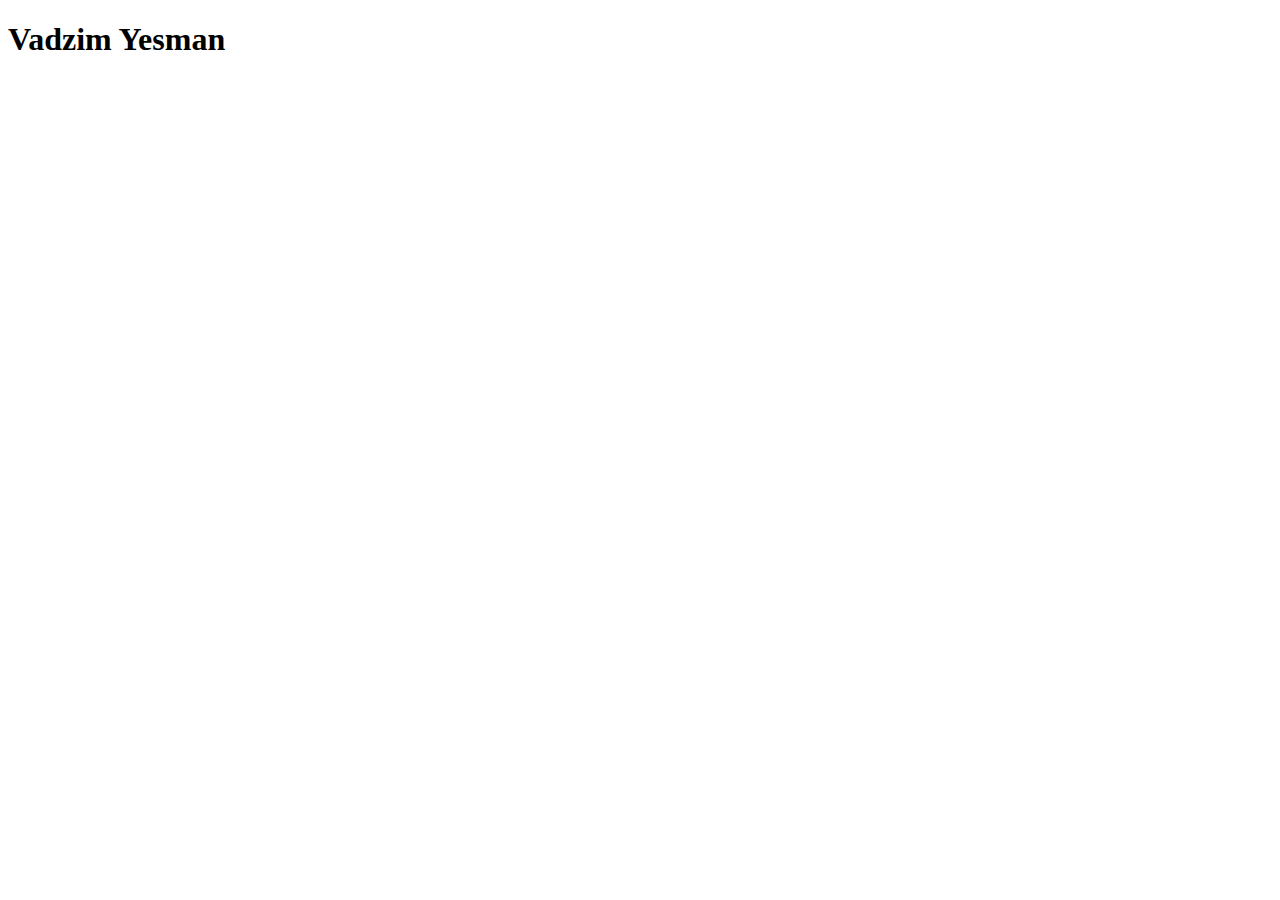
==== index.html @ 07c26eba "rename html file" ====
<!DOCTYPE html>
<html lang="en">
<head>
    <meta charset="UTF-8">
    <meta http-equiv="X-UA-Compatible" content="IE=edge">
    <meta name="viewport" content="width=device-width, initial-scale=1.0">
    <title>Document</title>
</head>
<body>
    <h1>Vadzim Yesman</h1> 
</body>
</html>
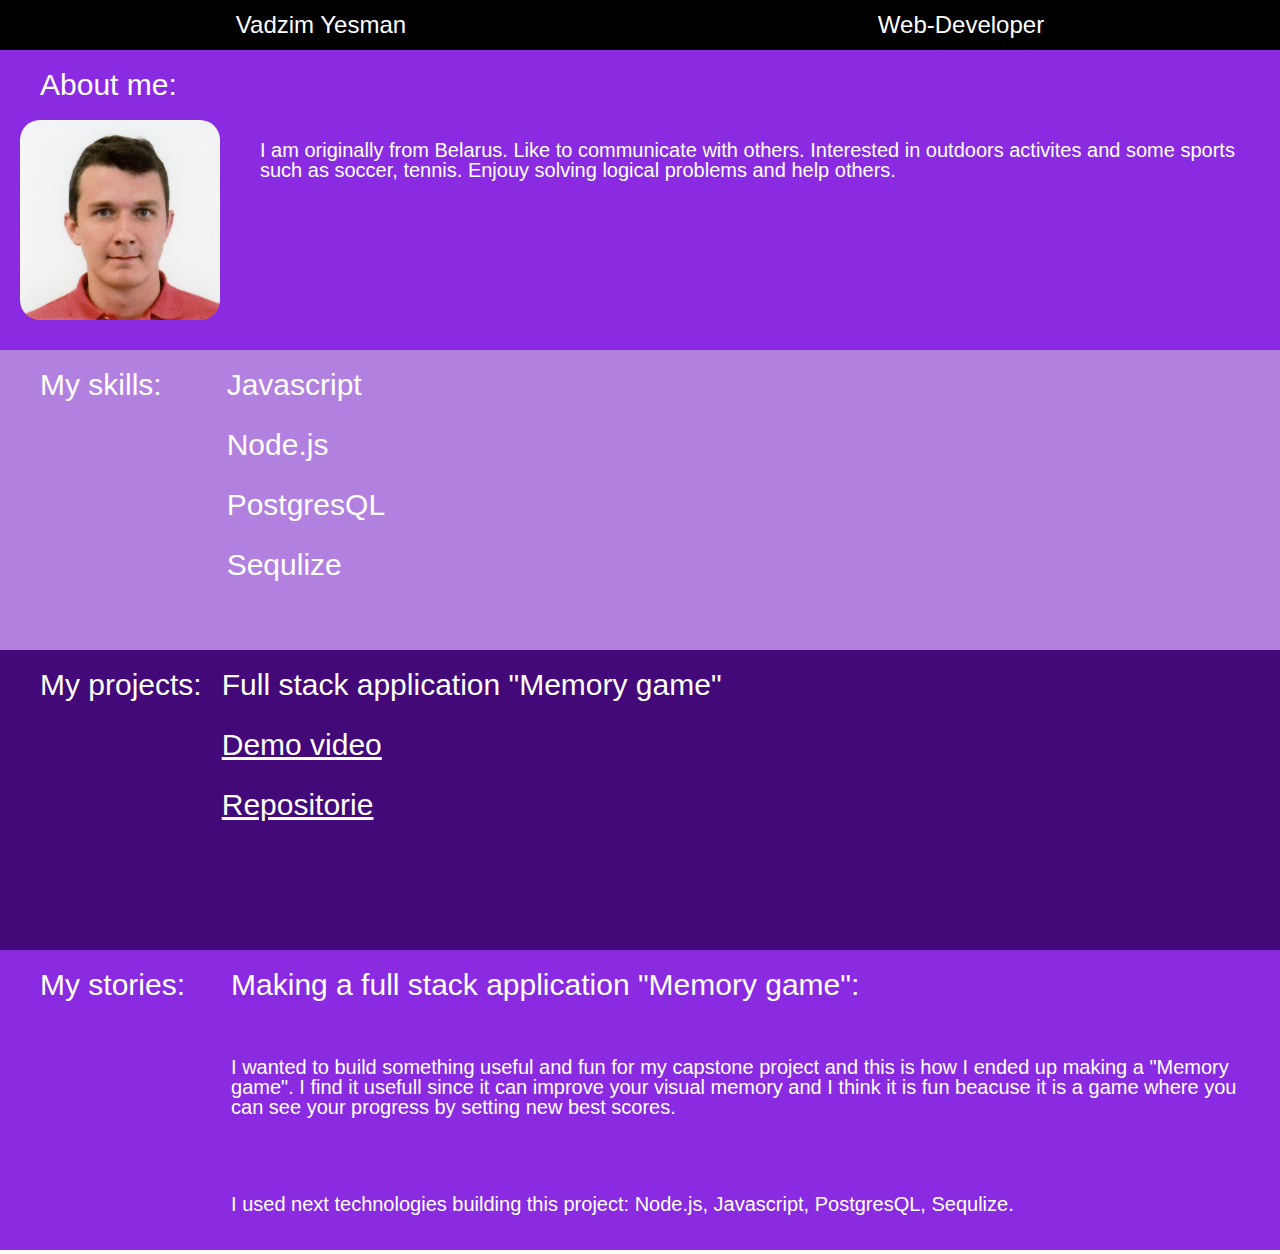
==== commit eec73522: "for now" ====
--- a/index.html
+++ b/index.html
@@ -4,9 +4,102 @@
     <meta charset="UTF-8">
     <meta http-equiv="X-UA-Compatible" content="IE=edge">
     <meta name="viewport" content="width=device-width, initial-scale=1.0">
-    <title>Document</title>
+    <title>Portfolio</title>
+    <link href="./reset.css" rel="stylesheet">
+    <link href="./index.css" rel="stylesheet">
 </head>
 <body>
-    <h1>Vadzim Yesman</h1> 
+    <header>
+        <div class="flexSpace">
+            <p>Vadzim Yesman</p>
+            <p>Web-Developer</p>
+        </div> 
+    </header>
+    <section id="section1">
+
+        <h1 style="color: white; font-family: Verdana, Geneva, Tahoma, sans-serif; padding-top:20px; padding-left: 40px; font-size: 30px;">
+            About me:
+        </h1>
+        <div id="div1">
+            <img height="200px" style="padding-top:20px; padding-left: 20px; padding-right:20px;
+            padding-bottom: 20px; border-radius: 40px;" src="./images/vadzim_yesman_2021.jpg" >
+            <p style="padding-top:40px; padding-left: 20px; padding-right:20px;
+            padding-bottom: 20px; color: white; font-family: Verdana, Geneva, Tahoma, sans-serif; font-size: 20px;"> I am originally from Belarus. 
+            Like to communicate with others. Interested in outdoors activites and some sports such as soccer, tennis. Enjouy solving logical problems
+            and help others.</p>
+        </div>
+
+
+    </section>
+    <section id="section2">
+        <div id="div2">
+            <h1 style="color: white; font-family: Verdana, Geneva, Tahoma, sans-serif;padding-right: 45px; padding-top:20px; padding-left: 40px; font-size: 30px;">
+                My skills:
+            </h1>
+            <ul style="padding-top:20px; padding-left: 20px; padding-right:20px;font-size: 30px;
+            padding-bottom: 20px; color: white; font-family: Verdana, Geneva, Tahoma, sans-serif;">
+                <li>Javascript</li>
+                <br>
+                <li>Node.js</li>
+                <br>
+                <li>PostgresQL</li>
+                <br>
+                <li>Sequlize</li>
+            </ul>
+        </div>
+    </section>
+    <section id="section3">
+        <div id="div2">
+            <h1 style="color: white; font-family: Verdana, Geneva, Tahoma, sans-serif; padding-top:20px; padding-left: 40px; font-size: 30px;">
+                My projects:
+            </h1>
+            <ul style="padding-top:20px; padding-left: 20px; padding-right:20px;font-size: 30px;
+            padding-bottom: 20px; color: white; font-family: Verdana, Geneva, Tahoma, sans-serif;">
+                <li>Full stack application "Memory game"</li>
+                <br>
+                <li><a href="https://www.loom.com/share/062ea414c9e648529e812564ceb4c599" style="color: white;">Demo video</a></li>
+                <br>
+                <li><a href="https://github.com/vadzimyesman/capstone-project_memory-game.git" style="color: white;">Repositorie</a></li>                         
+            </ul>
+        </div>
+    </section>
+    <section id="section4">
+
+        <div id="div3">
+            
+        <h1  style="color: white; width: 400px; font-family: Verdana, Geneva, Tahoma, sans-serif; padding-top:20px; padding-left: 40px; font-size: 30px;">
+            My stories:
+        </h1>
+        <ul style="padding-top:20px;  padding-right:20px; padding-left:25px; font-size: 30px;
+        padding-bottom: 20px; color: white; font-family: Verdana, Geneva, Tahoma, sans-serif;">
+            <li>
+                <h1 style="color: white; font-family: Verdana, Geneva, Tahoma, sans-serif;  font-size: 30px;">
+                Making a full stack application "Memory game":  
+                </h1>
+            </li>
+            <br>
+            <li>
+                <p style="padding-top:27px;  padding-right:20px;
+                padding-bottom: 20px; color: white; font-family: Verdana, Geneva, Tahoma, sans-serif; font-size: 20px;">
+                I wanted to build something useful and fun for my capstone project and this is how I ended up making a "Memory game".
+                I find it usefull since it can improve your visual memory and I think it is fun beacuse it is a game where you can see your
+                progress by setting new best scores.
+                </p>
+            </li>
+            <br>
+            <li>
+                <p style="padding-top:27px;  padding-right:20px;
+                padding-bottom: 20px; color: white; font-family: Verdana, Geneva, Tahoma, sans-serif; font-size: 20px;">
+                I used next technologies building this project: Node.js, Javascript, PostgresQL, Sequlize. 
+                
+                </p>
+            </li>                             
+        </ul>
+        </div>
+
+
+    </section>
+    <footer></footer>
+    
 </body>
 </html>--- a/index.css
+++ b/index.css
@@ -0,0 +1,38 @@
+header {
+    background-color: black;
+    font-size: x-large;
+    font-family: Verdana, Geneva, Tahoma, sans-serif;
+    color: white;
+    height: 50px;
+    display: flex;
+    align-items: center;
+}
+
+#section1{
+    background-color: blueviolet;
+    height: 300px;
+}
+#section2{
+    background-color: rgb(178, 129, 224);
+    height: 300px;
+}
+#section3{
+    background-color: rgb(67, 9, 121);
+    height: 300px;
+}
+#section4{
+    background-color: blueviolet;
+    height: 300px;
+}
+
+.flexSpace{
+    display: flex;
+    justify-content: space-around;
+    width: 100%; 
+}
+
+
+#div1, #div2 ,#div3{
+    display: flex;
+
+}
